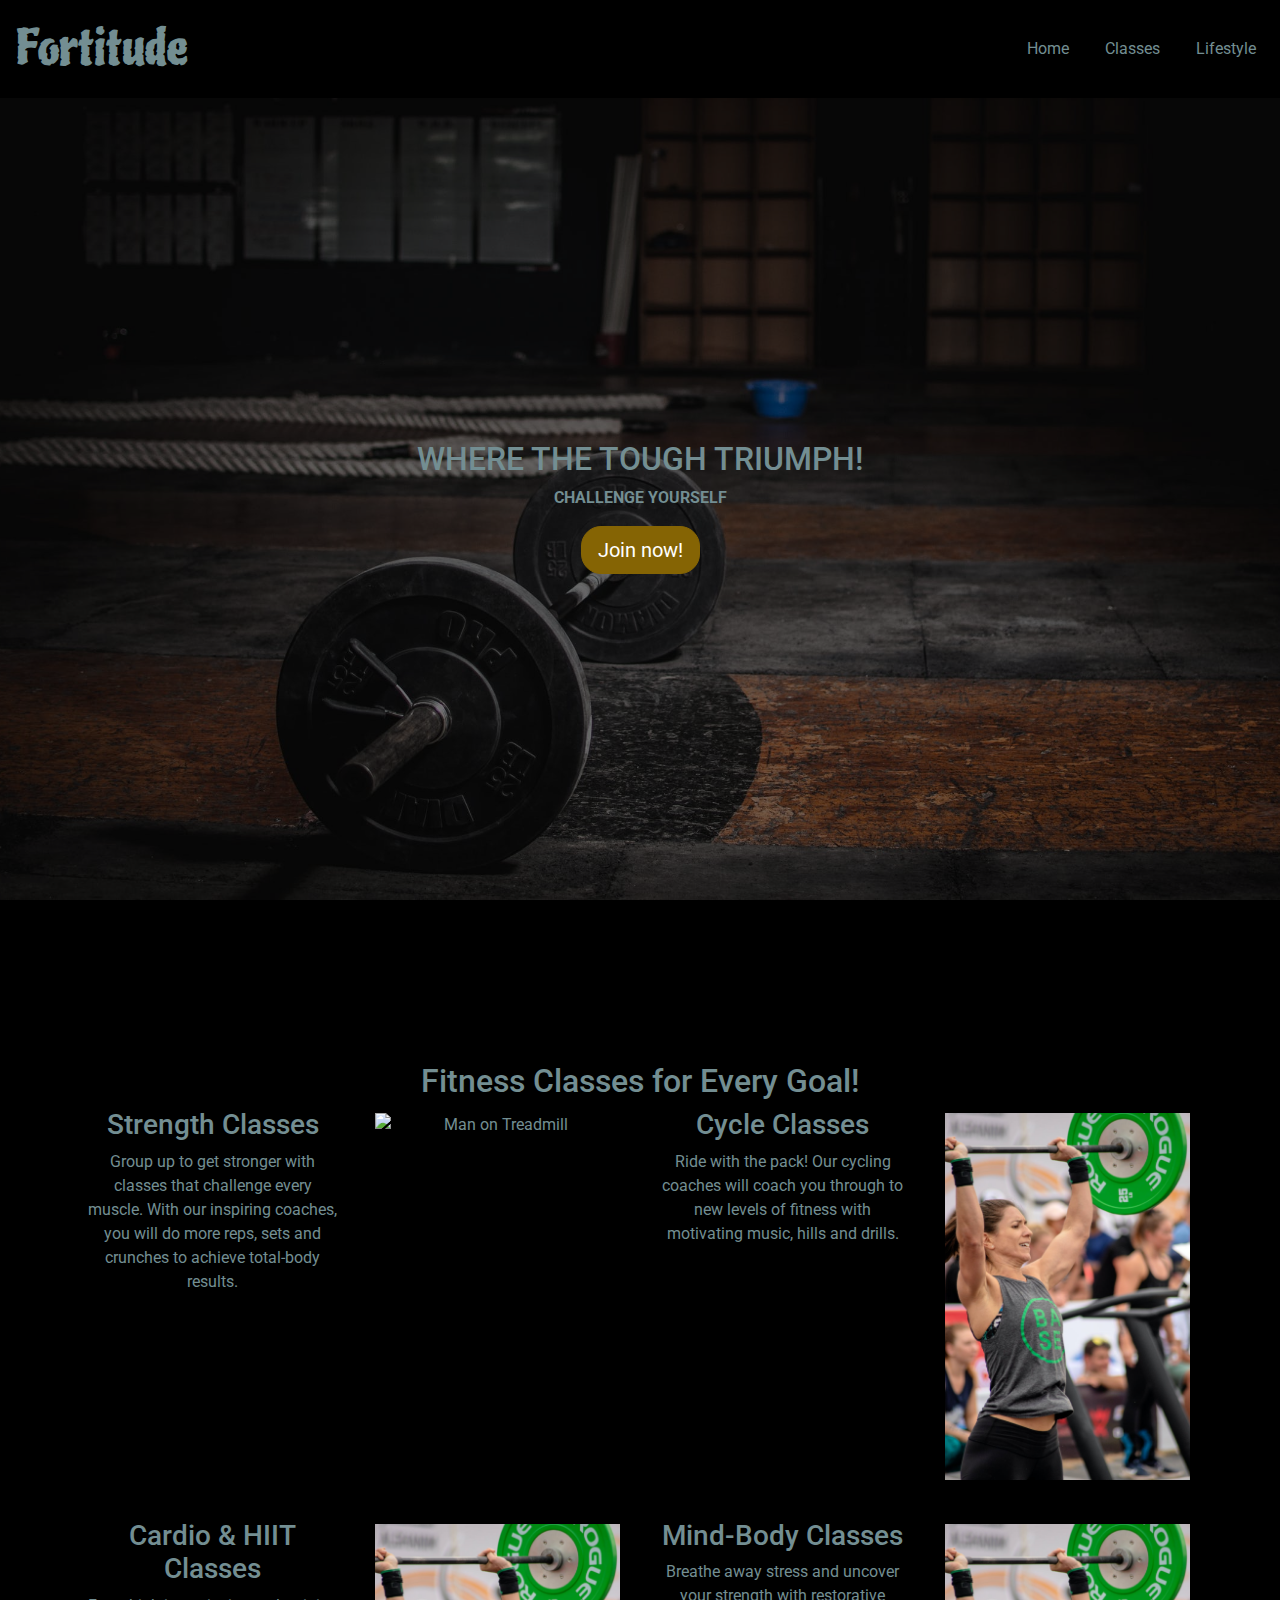
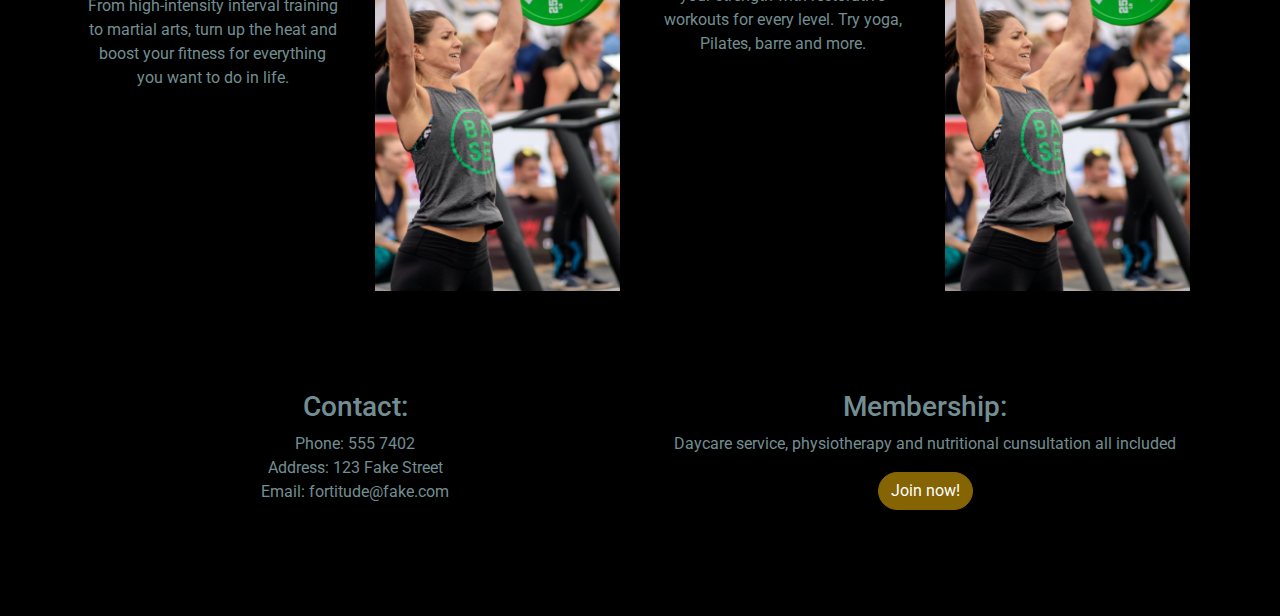
==== classes.html @ 683d0384 "Added lifestyle.html content" ====
<!DOCTYPE html>
<html lang="en">
<head>
    <meta charset="UTF-8">
    <meta name="viewport" content="width=device-width, initial-scale=1.0">
    <link rel="stylesheet" href="https://stackpath.bootstrapcdn.com/bootstrap/4.3.1/css/bootstrap.min.css" integrity="sha384-ggOyR0iXCbMQv3Xipma34MD+dH/1fQ784/j6cY/iJTQUOhcWr7x9JvoRxT2MZw1T" crossorigin="anonymous">
    <script src="https://stackpath.bootstrapcdn.com/bootstrap/4.3.1/js/bootstrap.min.js" integrity="sha384-JjSmVgyd0p3pXB1rRibZUAYoIIy6OrQ6VrjIEaFf/nJGzIxFDsf4x0xIM+B07jRM" crossorigin="anonymous"></script>
    <link rel="stylesheet" href="https://use.fontawesome.com/releases/v5.15.1/css/all.css" integrity="sha384-vp86vTRFVJgpjF9jiIGPEEqYqlDwgyBgEF109VFjmqGmIY/Y4HV4d3Gp2irVfcrp" crossorigin="anonymous">
    <link rel="stylesheet" href="assets/css/style.css">
    <title>Fortitude - Where the tough triumph!</title>
</head>
<body>
    <header>         
        <!--Nav-->   
        <nav class="navbar navbar-expand-sm">
            <a class="navbar-brand mr-auto" href="index.html">Fortitude</a>
            <button class="navbar-toggler" type="button" data-toggle="collapse" data-target="#navbarSupportedContent" aria-controls="navbarSupportedContent" aria-expanded="false" aria-label="Toggle navigation">
            <i class="fas fa-bars"></i>
            </button>
                <div class="collapse navbar-collapse" id="navbarSupportedContent">
                    <ul class="navbar-nav nav-menu">
                        <li class="nav-item active">
                            <a class="nav-link" href="index.html">Home</a>
                        </li>
                        <li class="nav-item">
                            <a class="nav-link" href="#">Classes <span class="sr-only">(current)</span></a>
                        </li>
                        <li class="nav-item">
                            <a class="nav-link" href="lifestyle.html">Lifestyle</a>
                        </li>
                    </ul>
            </div>
            </nav>           
        <!--Callout-->
        <div class="callout">
        <section class="container-fluid jumbotron text-center">
            <div class="overlay">&nbsp;</div>
            <div class="row">
                <div class="col-12 jumbotron-text" >
                <h2>Where the tough triumph!</h2>
                <p>Challenge yourself</p>
                <button type="button" class="btn btn-join btn-lg" data-toggle="modal" data-target=#join-modal>Join now!</button>
                </div>
            </div>
        </section>
        </div>
    </header>   
        <!--Classes-->
    <section>
        <div class="classes">
            <div class="container">
                <h2>Fitness Classes for Every Goal!</h2>
                <div class="row class-row">
                    <div class="col-lg-3">   
                    <h3>Strength Classes</h3>                        
                            <p>
                                Group up to get stronger with classes that challenge every muscle. With our inspiring coaches, you will do more reps, sets and crunches to achieve total-body results.
                            </p>
                    </div>
                    <div class="col-lg-3">
                        <img src="assets/images/treadmill.jpeg" alt="Man on Treadmill">
                    </div>
                    <div class="col-lg-3">                       
                        <h3>Cycle Classes</h3>
                        <p>Ride with the pack! Our cycling coaches will coach you through to new levels of fitness with motivating music, hills and drills.</p>
                    </div>
                    <div class="col-lg-3">
                        <img src="assets/images/girl-lift.jpeg" alt="Woman lifting weights">
                    </div>           
                </div> 
                <div class="row class-row">
                    <div class="col-lg-3">                       
                        <h3>Cardio & HIIT Classes</h3>
                        <p>From high-intensity interval training to martial arts, turn up the heat and boost your fitness for everything you want to do in life.</p>
                    </div>
                    <div class="col-lg-3">
                        <img src="assets/images/girl-lift.jpeg" alt="Woman lifting weights">
                    </div>           
                    <div class="col-lg-3">                       
                        <h3>Mind-Body Classes</h3>
                        <p>Breathe away stress and uncover your strength with restorative workouts for every level. Try yoga, Pilates, barre and more.</p>
                    </div>
                    <div class="col-lg-3">
                        <img src="assets/images/girl-lift.jpeg" alt="Woman lifting weights">
                    </div>           
                </div>                                  
            </div>
        </div>
    </section>
    <footer>
        <!--Contact--> 
        <div class="container">
            <div class="row about">
                <div class="col-lg-6 contact">
                    <h3>Contact:</h3>
                    <p>Phone: 555 7402 <br>Address: 123 Fake Street <br>Email: fortitude@fake.com </p>
                </div>               
                <div class="col-lg-6 contact">   
                    <h3>Membership:</h3>
                    <p>Daycare service, physiotherapy and nutritional cunsultation all included</p>
                    <button type="button" class="btn btn-join" data-toggle="modal" data-target="#join-modal">Join now!</button>
                </div> 
            </div>
        </div>
        </div>
        <div>
            <ul class="social">
                <li><a href="https://www.facebook.com/" target="_blank"><i class="fab fa-facebook-f"></i></a></li>
                <li><a href="https://www.instagram.com/" target="_blank"><i class="fab fa-instagram"></i></a></li>
                <li><a href="https://twitter.com/" target="_blank"><i class="fab fa-twitter"></i></a></li>           
            </ul>
        </div>
    </footer>
    <!--Modal-->
    <div class="modal" tabindex="-1" id="join-modal">
        <div class="modal-dialog">
            <div class="modal-content">
            <div class="modal-header">
                <h5 class="modal-title">Join Fortitude - Be your best!</h5>
                <button type="button" class="close" data-dismiss="modal" aria-label="Close">
                <span aria-hidden="true">&times;</span>
                </button>
            </div>
            <div class="modal-body">
                <form>
                    <div class="form-group">
                        <label for="name">Name</label>
                        <input type="name" class="form-control" id="name" placeholder="Name">
                    </div>
                    <div class="form-group">
                        <label for="email1">Email address</label>
                        <input type="email" class="form-control" id="email1" aria-describedby="emailHelp" placeholder="Email"> 
                        <small id="emailHelp" class="form-text text-muted">We'll never share your email with anyone else.</small>
                    </div>
                    <div class="form-group">
                        <label for="password">Password</label>
                        <input type="password" class="form-control" id="password" placeholder="Password">
                    </div>
                    <div class="form-group">
                        <label for="repeatpassword">Repeat password</label>
                        <input type="password" class="form-control" id="repeatpassword" placeholder="Repeat Password">
                    </div>
                    <button type="submit" class="btn btn-join">Join Now!</button>
                    </form>
            </div>
            </div>
        </div>
    </div>
    <script src="https://code.jquery.com/jquery-3.5.1.slim.min.js" integrity="sha384-DfXdz2htPH0lsSSs5nCTpuj/zy4C+OGpamoFVy38MVBnE+IbbVYUew+OrCXaRkfj" crossorigin="anonymous"></script>
    <script src="https://cdn.jsdelivr.net/npm/bootstrap@4.5.3/dist/js/bootstrap.bundle.min.js" integrity="sha384-ho+j7jyWK8fNQe+A12Hb8AhRq26LrZ/JpcUGGOn+Y7RsweNrtN/tE3MoK7ZeZDyx" crossorigin="anonymous"></script>
</body>
</html>
---- assets/css/style.css ----
@import url('https://fonts.googleapis.com/css2?family=Piedra&family=Roboto:wght@100;300;400;500;700&display=swap');

body {  
    background-color: #000;
    color: #738e92;
}

/*--------------------Header*/

.join-modal {
    width: "300px";
}

/*--------------------nav*/

.navbar-brand {
    font-family: 'Piedra', sans-serif;
    font-size: 48px;
    color: #738e92;
    }

.nav-menu {
    font-family: 'Roboto', sans-serif;
    padding-left: 20px;
    float: right;
    text-align: center;
    color: #738e92;
}

.nav-link {
    color: #738e92;
}

.nav-item {  
    padding-left: 20px;
}
.navbar i {
    color: #738e92;
    font-size: 1.5em;
}

.navbar-collapse {
    justify-content: flex-end;
}

/*--------------------callout*/

.callout {
    height: 100vh;
     
     background: url("../images/barbell-on-the-floor.jpeg") no-repeat center center fixed; 
    -webkit-background-size: cover;
    -moz-background-size: cover;
    -o-background-size: cover;
    background-size: cover;

    display: flex;
    align-items: center;
    justify-content: center;

    position: relative;
}

/*--------------------jumbotron*/

.jumbotron {
    background-color: transparent;
}

.jumbotron-text {
    color: #738e92;
    font-weight: 700;
    text-transform: uppercase;
    margin-bottom: 50px; 
}

.btn-join {
    background-color: #856404;
    border-radius: 20px;
    border-color: #856404;
    color: white;
}

.btn-join:hover,
.btn-join:active,
.btn-join:focus,
.btn-join:active:focus {
    background-color: #503e08;
    border-color: #503e08;
}

.overlay {
    position: absolute;
    top: 0;
    left: 0;
    height: 100%;
    width: 100%;
    background-color: rgba(0,0,0,0.5);
}

/*--------------------amenities*/

.amenities h2 {
    padding-top: 5%;
    padding-bottom: 3%;
    text-align: center;
}
.basics {
    padding: 10%;
    float: left;
}

.amenities img {
    display: block;
    width: 100%;
    padding: 10%;
    margin: 0 auto;
}

.equipment {
    padding: 10%;
    float: right;
    
}

.equipment ul {
    list-style-type: none;
}

/*--------------------about*/

.membership,
.contact {
     text-align: center;
     padding-top: 2%;
 }

/*--------------------social*/

.social {
    padding-inline-start: 0;
    text-align: center;
}
 .social li {
     display: inline;
 }

 .social i {
     color: #738e92;
     font-size: 150%;
     padding: 5%;
 }

.social i:hover,
.social i:active,
.social i:focus,
.social i:active:focus {
    color: #0056b3;
}

/*--------------------modal*/

.modal-body {
    color: #000;
}

/*--------------------classes*/

.classes, .lifestyle h2 {
    padding-top: 5%;
    padding-bottom: 3%;
    text-align: center;
}

.classes img {
    display: block;
    width: 100%;
    padding: 2%;
    margin: 0 auto;
}

.class-row {
    padding-bottom: 3%;
}

.lifestyle img {
    display: block;
    width: 100%;
    padding: 10%;
    margin: 0 auto;
}
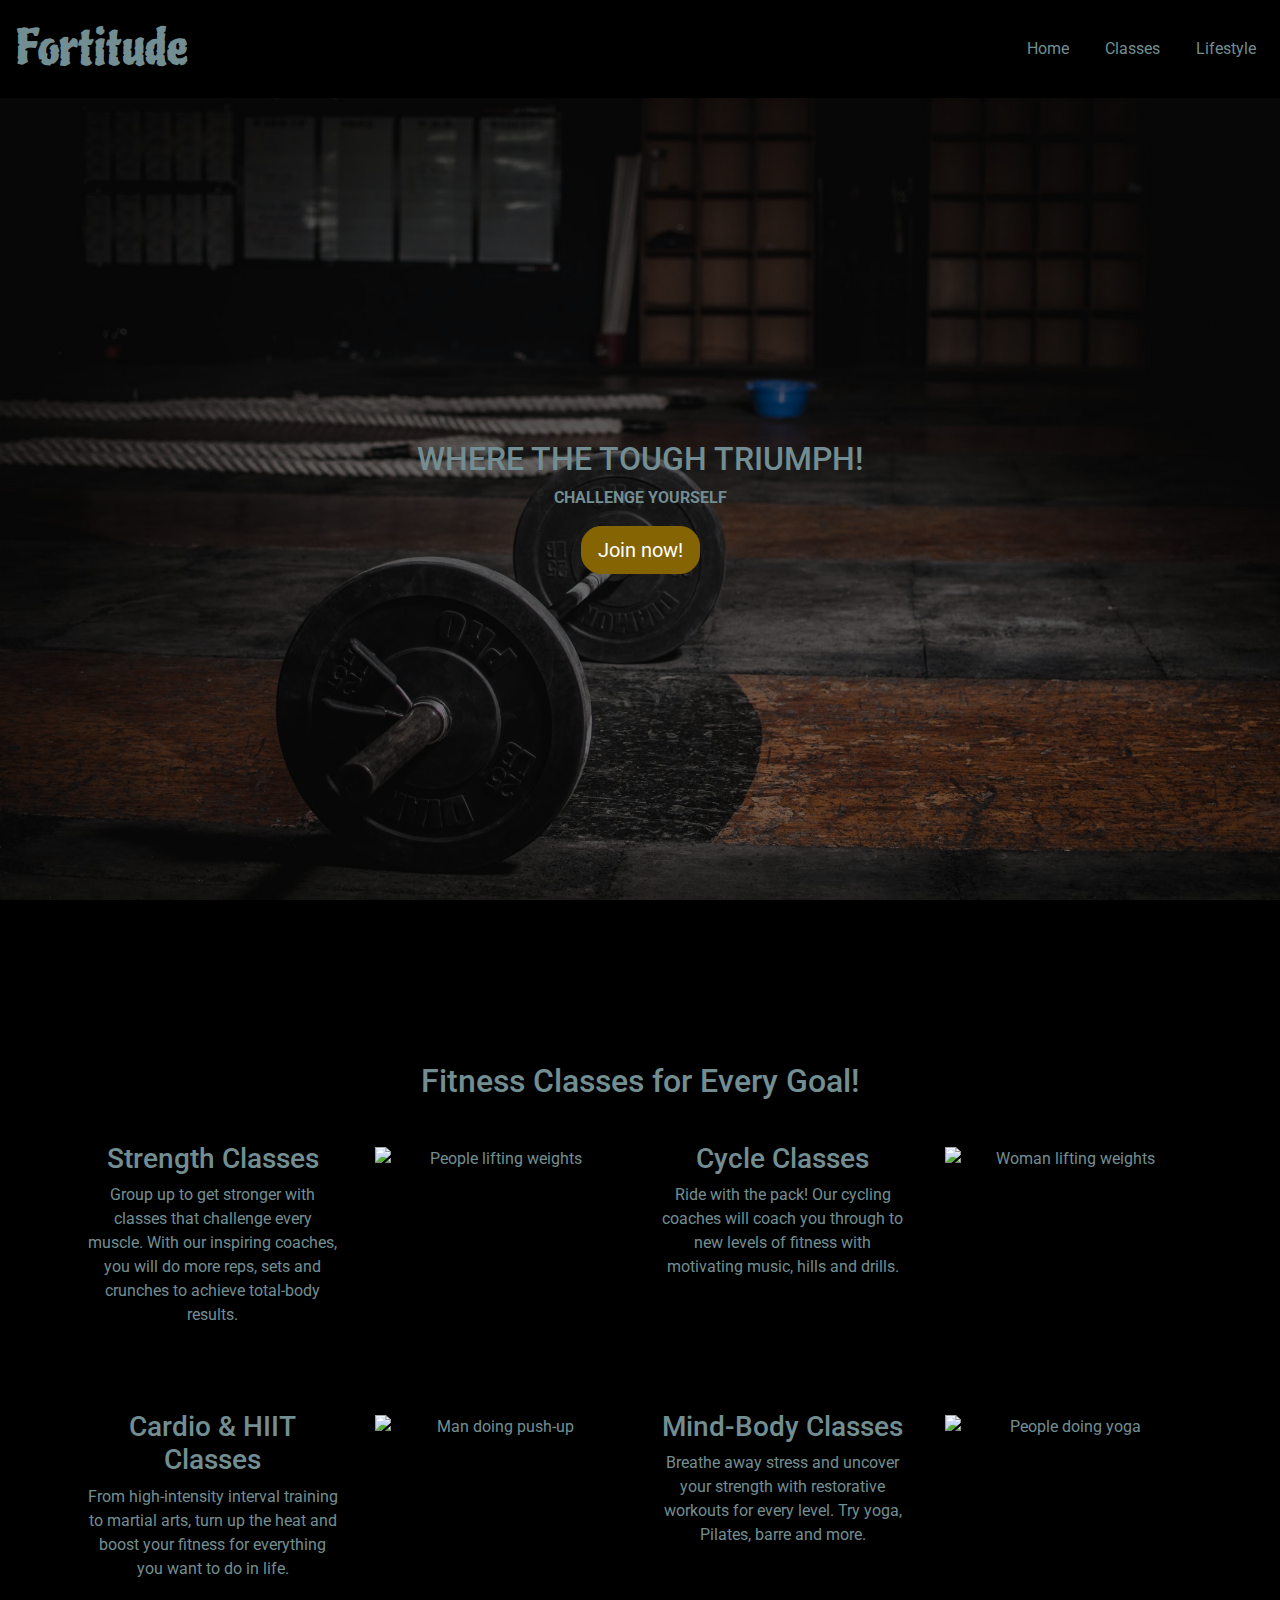
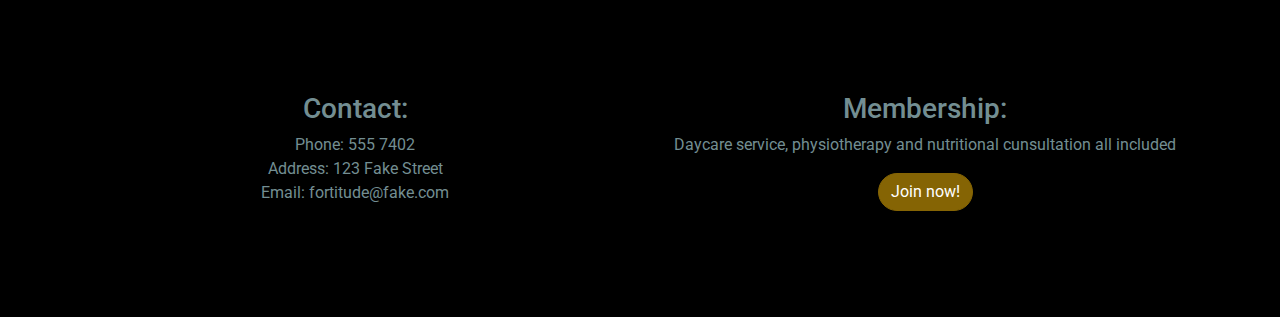
==== commit 58a0b0bd: "cleaned up code" ====
--- a/classes.html
+++ b/classes.html
@@ -58,14 +58,14 @@
                             </p>
                     </div>
                     <div class="col-lg-3">
-                        <img src="assets/images/treadmill.jpeg" alt="Man on Treadmill">
+                        <img src="assets/images/strength.jpeg" alt="People lifting weights">
                     </div>
                     <div class="col-lg-3">                       
                         <h3>Cycle Classes</h3>
                         <p>Ride with the pack! Our cycling coaches will coach you through to new levels of fitness with motivating music, hills and drills.</p>
                     </div>
                     <div class="col-lg-3">
-                        <img src="assets/images/girl-lift.jpeg" alt="Woman lifting weights">
+                        <img src="assets/images/cycle.jpeg" alt="Woman lifting weights">
                     </div>           
                 </div> 
                 <div class="row class-row">
@@ -74,14 +74,14 @@
                         <p>From high-intensity interval training to martial arts, turn up the heat and boost your fitness for everything you want to do in life.</p>
                     </div>
                     <div class="col-lg-3">
-                        <img src="assets/images/girl-lift.jpeg" alt="Woman lifting weights">
+                        <img src="assets/images/hiit.jpeg" alt="Man doing push-up">
                     </div>           
                     <div class="col-lg-3">                       
                         <h3>Mind-Body Classes</h3>
                         <p>Breathe away stress and uncover your strength with restorative workouts for every level. Try yoga, Pilates, barre and more.</p>
                     </div>
                     <div class="col-lg-3">
-                        <img src="assets/images/girl-lift.jpeg" alt="Woman lifting weights">
+                        <img src="assets/images/yoga.jpeg" alt="People doing yoga">
                     </div>           
                 </div>                                  
             </div>
@@ -101,7 +101,6 @@
                     <button type="button" class="btn btn-join" data-toggle="modal" data-target="#join-modal">Join now!</button>
                 </div> 
             </div>
-        </div>
         </div>
         <div>
             <ul class="social">
@@ -125,7 +124,7 @@
                 <form>
                     <div class="form-group">
                         <label for="name">Name</label>
-                        <input type="name" class="form-control" id="name" placeholder="Name">
+                        <input type="text" class="form-control" id="name" placeholder="Name">
                     </div>
                     <div class="form-group">
                         <label for="email1">Email address</label>
--- a/assets/css/style.css
+++ b/assets/css/style.css
@@ -3,12 +3,6 @@
 body {  
     background-color: #000;
     color: #738e92;
-}
-
-/*--------------------Header*/
-
-.join-modal {
-    width: "300px";
 }
 
 /*--------------------nav*/
@@ -17,7 +11,7 @@
     font-family: 'Piedra', sans-serif;
     font-size: 48px;
     color: #738e92;
-    }
+}
 
 .nav-menu {
     font-family: 'Roboto', sans-serif;
@@ -105,6 +99,7 @@
     padding-bottom: 3%;
     text-align: center;
 }
+
 .basics {
     padding: 10%;
     float: left;
@@ -119,8 +114,7 @@
 
 .equipment {
     padding: 10%;
-    float: right;
-    
+    float: right;   
 }
 
 .equipment ul {
@@ -141,27 +135,22 @@
     padding-inline-start: 0;
     text-align: center;
 }
- .social li {
+
+.social li {
      display: inline;
- }
+}
 
- .social i {
+.social i {
      color: #738e92;
      font-size: 150%;
      padding: 5%;
- }
+}
 
 .social i:hover,
 .social i:active,
 .social i:focus,
 .social i:active:focus {
     color: #0056b3;
-}
-
-/*--------------------modal*/
-
-.modal-body {
-    color: #000;
 }
 
 /*--------------------classes*/
@@ -180,7 +169,16 @@
 }
 
 .class-row {
+    padding-top: 3%;
     padding-bottom: 3%;
+}
+
+/*--------------------lifestyle*/
+
+.lifestyle h2 {
+    padding-top: 5%;
+    padding-bottom: 3%;
+    text-align: center;
 }
 
 .lifestyle img {
